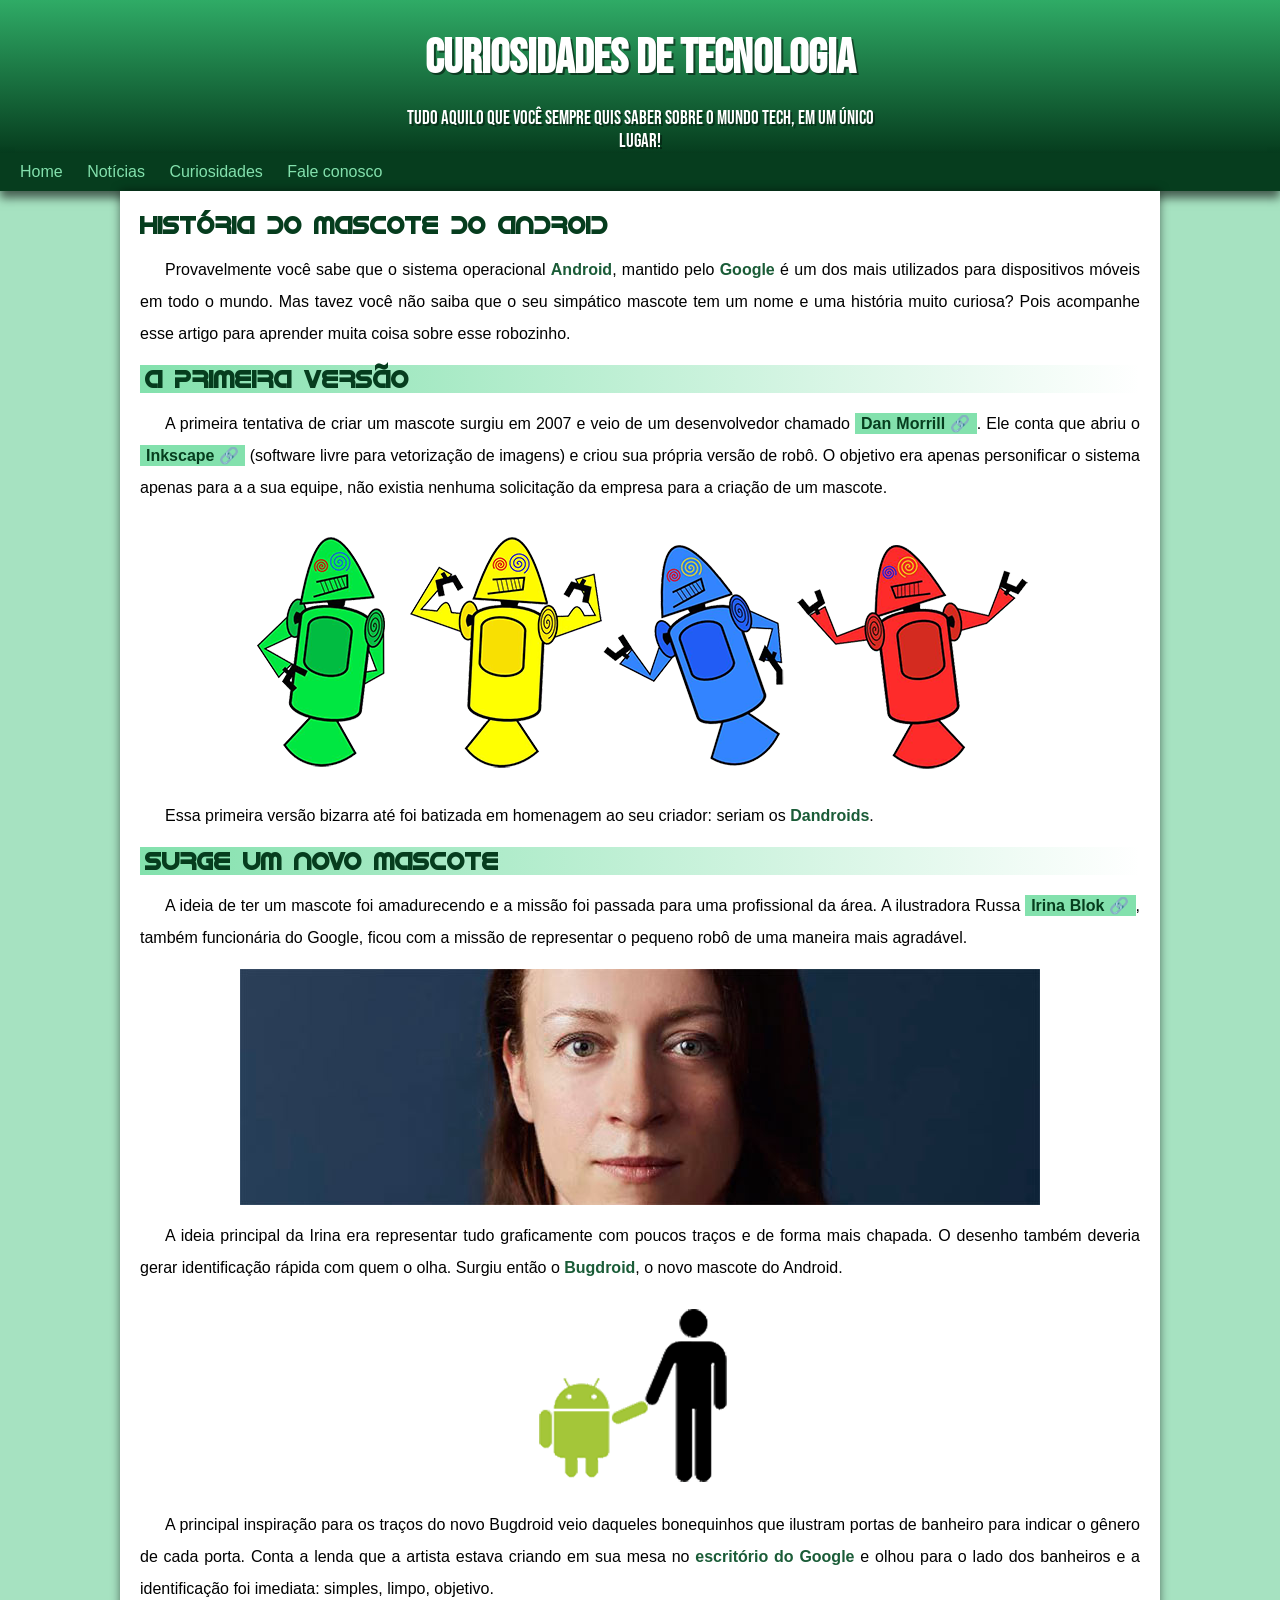
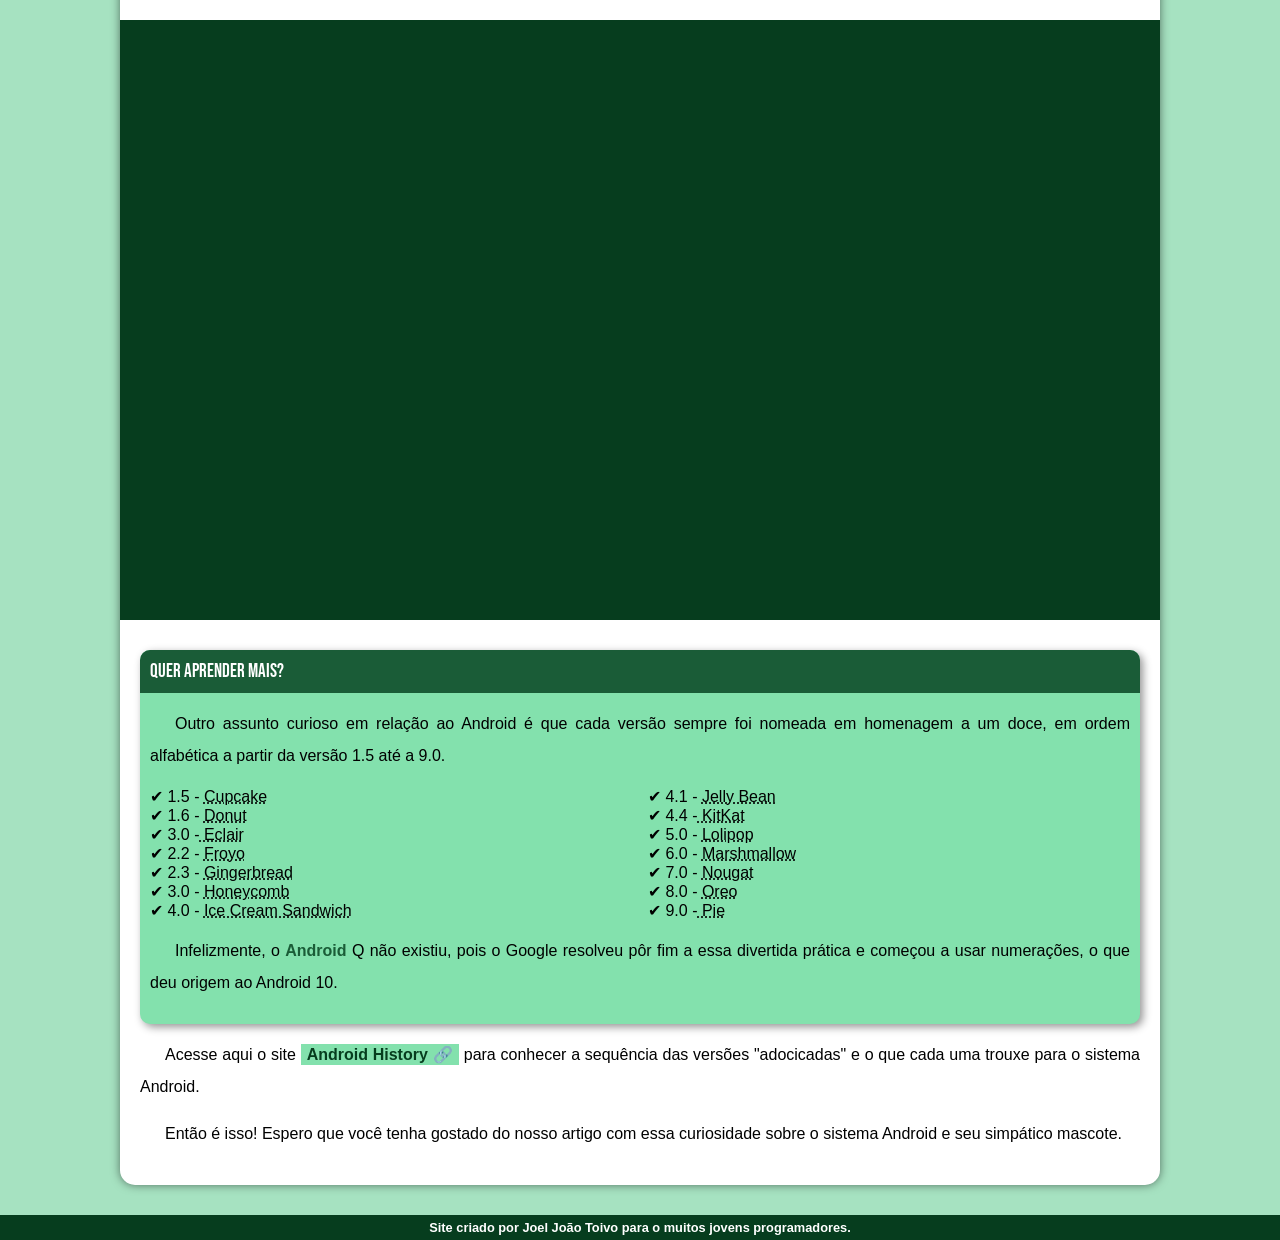
==== index.html @ dea052c4 "Rename Projecto android.html to index.html" ====
<!DOCTYPE html>
<html lang="pt">
<head>
    <meta charset="UTF-8">
    <meta name="viewport" content="width=device-width, initial-scale=1.0">
    <title>Surgimento da mascote Android</title>
     <link rel="shortcut icon" href="imagens/favicon.ico" type="image/x-icon">
     <link rel="stylesheet" href="estilos/android.css">

        <link rel="preconnect" href="https://fonts.googleapis.com">
        <link rel="preconnect" href="https://fonts.gstatic.com" crossorigin>
        
        <link href="https://fonts.googleapis.com/css2?family=Bebas+Neue&display=swap" rel="stylesheet">
</head>
<body>
    <header>
        <h1>Curiosidades de Tecnologia</h1>
        <p>Tudo aquilo que você sempre quis saber sobre o mundo Tech, em um único lugar!</p>
    </header>
    <nav>
        <a href="#">Home</a>
        <a href="#">Notícias</a>
        <a href="#">Curiosidades</a>
        <a href="#">Fale conosco</a>
    </nav>

    <main>
        <article>
            <h1>História do Mascote do Android</h1>
        <p>
            Provavelmente você sabe que o sistema operacional <strong>Android</strong>, mantido pelo <strong>Google</strong> é um dos mais utilizados para dispositivos móveis em todo o mundo. Mas tavez você não saiba que o seu simpático mascote tem um nome e uma história muito curiosa? Pois acompanhe esse artigo para aprender muita coisa sobre esse robozinho.
       </p>

        <h2>A primeira versão</h2>

      

        <p>
            A primeira tentativa de criar um mascote surgiu em 2007 e veio de um desenvolvedor chamado <a href="https://androidcommunity.com/dan-morrill-shows-us-the-android-mascot-that-almost-was-20130103/" target="_blank" class="external">Dan Morrill</a>. Ele conta que abriu o <a href="  https://inkscape.org/" target="_blank" class="external">Inkscape</a> (software livre para vetorização de imagens) e criou sua própria versão de robô. O objetivo era apenas personificar o sistema apenas para a a sua equipe, não existia nenhuma solicitação da empresa para a criação de um mascote.</p>

          <picture>
            <source media="(max-width:670px )" srcset="imagens/dan-droids-pq.png">

            <img src="imagens/dan-droids.png" alt="primeiro mascote de android">
        </picture>

        <p>Essa primeira versão bizarra até foi batizada em homenagem ao seu criador: seriam os <strong>Dandroids</strong>.</p>

        <h2>Surge um novo mascote</h2>

        <p>A ideia de ter um mascote foi amadurecendo e a missão foi passada para uma profissional da área. A ilustradora Russa <a href="https://www.irinablok.com/android" target="_blank" class="external">Irina Blok</a>, também funcionária do Google, ficou com a missão de representar o pequeno robô de uma maneira mais agradável.</p>
        <picture>
            <source media="(max-width:670px )" srcset="imagens/irina-blok-pq.jpg">

                    <img src="imagens/irina-blok.jpg" alt="criadora do mascote android">
        </picture>

        <p>A ideia principal da Irina era representar tudo graficamente com poucos traços e de forma mais chapada. O desenho também deveria gerar identificação rápida com quem o olha. Surgiu então o <strong>Bugdroid</strong>, o novo mascote do Android.</p>

        <img src="imagens/bugdroid.png" id="media" alt="bag do android">

        <p>A principal inspiração para os traços do novo Bugdroid veio daqueles bonequinhos que ilustram portas de banheiro para indicar o gênero de cada porta. Conta a lenda que a artista estava criando em sua mesa no <strong>escritório do Google</strong> e olhou para o lado dos banheiros e a identificação foi imediata: simples, limpo, objetivo.</p>

        
        <div class="video">
            <iframe width="560" height="315" src="https://www.youtube.com/embed/l2UDgpLz20M?si=lxjDxp0FZe5an9zk" title="YouTube video player" frameborder="0" allow="accelerometer; autoplay; clipboard-write; encrypted-media; gyroscope; picture-in-picture; web-share" referrerpolicy="strict-origin-when-cross-origin" allowfullscreen></iframe>
        </div>

   <aside>
    
     <h3>Quer aprender mais?</h3>
    <p>Outro assunto curioso em relação ao Android é que cada versão sempre foi nomeada em homenagem a um doce, em ordem alfabética a partir da versão 1.5 até a 9.0.</p>
    <ul>
        
        <li>1.5 - <abbr title="Bolo de Copo">Cupcake</abbr></li>
        <li>1.6 - <abbr title="Resquinha">Donut</abbr></li>
        <li>3.0 -<abbr title="Bomba"> Eclair</abbr></li>
        <li>2.2 - <abbr title="Iogurte Congelado">Froyo</abbr></li>
        <li>2.3 - <abbr title="Biscoito de Gengibre">Gingerbread</abbr></li>
        <li>3.0 - <abbr title="Favo de Mel">Honeycomb</abbr></li>
         <li>4.0 - <abbr title="Sanduche de Survete">Ice Cream Sandwich
         </abbr></li>
        <li>4.1 - <abbr title="Jujuba">Jelly Bean</abbr></li>
        <li>4.4 -<abbr title="Kitkat"> KitKat</abbr></li>
        <li>5.0 - <abbr title="Pirulito">Lolipop</abbr></li>
        <li>6.0 - <abbr title="Marshmallow">Marshmallow</abbr></li>
        <li>7.0 - <abbr title="Torrono">Nougat</abbr></li>
        <li>8.0 - <abbr title="Oreo">Oreo</abbr></li>
        <li>9.0 -<abbr title="Torta"> Pie</abbr></li>
    </ul>
    <p>Infelizmente, o <strong>Android</strong> Q não existiu, pois o Google resolveu pôr fim a essa divertida prática e começou a usar numerações, o que deu origem ao Android 10.</p>
    </aside>

        <p>Acesse aqui o site <a href="https://www.android.com/intl/en_uk_history/" target="_blank" class="external">Android History</a> para conhecer a sequência das versões "adocicadas" e o que cada uma trouxe para o sistema Android.</p>
       

        <p>Então é isso! Espero que você tenha gostado do nosso artigo com essa curiosidade sobre o sistema Android e seu simpático mascote.</p>
        </article>
    </main>

    <footer>Site criado por <strong>Joel João Toivo</strong> para o muitos jovens programadores.</footer>
</body>
</html>
---- estilos/android.css ----
@charset "UTF-8";

@font-face {
    font-family:'android' ;
    src: url('../fontes/idroid.otf') format('opentype');
    font-weight: normal;
}
*{
    margin: 0px;
    padding: 0px;
}

:root{
    --core0:#c5ebd6;
    --core1:#83e1ad;
    --core2:#3ddc84;
    --core3:#2fab66;
    --core4:#1a5c37;
    --core5:#063d1e;

    --minha-fonte:arial,verdana,helvetica,sans-serif;
    --font-destaque:'bebas neue',cursive;
}
body{
    background-color:#a6e2c1;
    font-family: var(--minha-fonte);
}

header{
    color:white;
    background-image: linear-gradient(to bottom,var(--core3),var(--core5));
    font-family: "Bebas Neue", sans-serif;
    font-style: normal;
    font-weight: 100;
      min-height: 150px;
    text-align: center;
    
}

nav{
    background-color: var(--core5);
    padding: 10px;
    box-shadow: 0px 7px 9px #00000094;
   
}
nav >a{
    color: var(--core1);
    padding: 10px;
    text-decoration: none;
    font-weight: folder;
     border-radius: 5px;
     transition-duration: 0.5s;
     margin-bottom: 20px;
}

nav >a:hover{
    background-color: var(--core3);
    color: var(--core5);
    
   
}

main{
    min-width: 300px;
    max-width: 1000px;
    margin: auto;
    background-color: white;
    padding: 20px;
    box-shadow: 0px 0px 10px #00000080;
    margin-bottom: 30px;
    border-bottom-left-radius: 15px;
    border-bottom-right-radius: 15px;
}

main h1,h2{
    color: var(--core5);
    font-family: 'android';
}

footer{
    background-color: var(--core5);
    color: white;
    text-align: center;
    font-size: 0.8em;
    padding: 5px;
}

#media{
    max-width: 350px;
    display: block;
    margin: auto;
}

header >h1{
    padding-top: 30px;
    margin-bottom: 20px;
    font-size: 3em;
    text-shadow: 2px 2px 0px rgba(0, 0, 0, 0.479);

}

header>p{
    font-size: 1.2em;
    max-width:500px;
    margin: auto;
    text-shadow: 2px 2px 0px rgba(0, 0, 0, 0.397);

}

main p{
    margin: 15px 0px 15px 0px;
    text-align: justify;
    text-indent: 25px;
    line-height: 2em;
    font-size: 1em;
}

main strong{
    color: var(--core4);
    font-weight: bold;

}

main a{
    text-decoration: none;
    padding: 2px 6px;
    background-color: var(--core1);
    color: var(--core5);
    font-weight: bold;

}

main a:hover{
    text-decoration: underline;
    color: var(--core4);
}

main h2{
    background-image: linear-gradient(to right,var(--core1),transparent);
    text-indent: 5px;
}

img{
    margin: auto;
    display: block;
}

footer {
    color: white;
    font-weight: bold;
    text-decoration: none;
}

footer>strong:hover{
    text-decoration: underline;
    color: var(--core1);
}

aside{
    background-color: var(--core1);
    padding: 10px;
    border-radius: 10px;
    box-shadow: 3px 3px 8px rgba(0, 0, 0, 0.425);
}
aside>ul{
    list-style-type: '\2714\00A0';
    list-style-position: inside;
    columns: 2;
}
aside>h3{
    background-color: var(--core4);
    color: white;
    padding: 10px;
    margin: -10px -10px 0px -10px;
    border-radius: 10px 10px 0px 0px;
    font-family: var(--font-destaque);
    font-weight:normal ;
}

a.external::after{
    content: '\00A0\1F517';
}

div.video{
    background-color: var(--core5);
    position: relative;
    padding-bottom: 60%;
    margin: 0px -20px 30px -20px;
    
}

div.video>iframe{
    position: absolute;
    top: 5%;
    left: 5%;
    width:90% ;
    height:90% ;
}
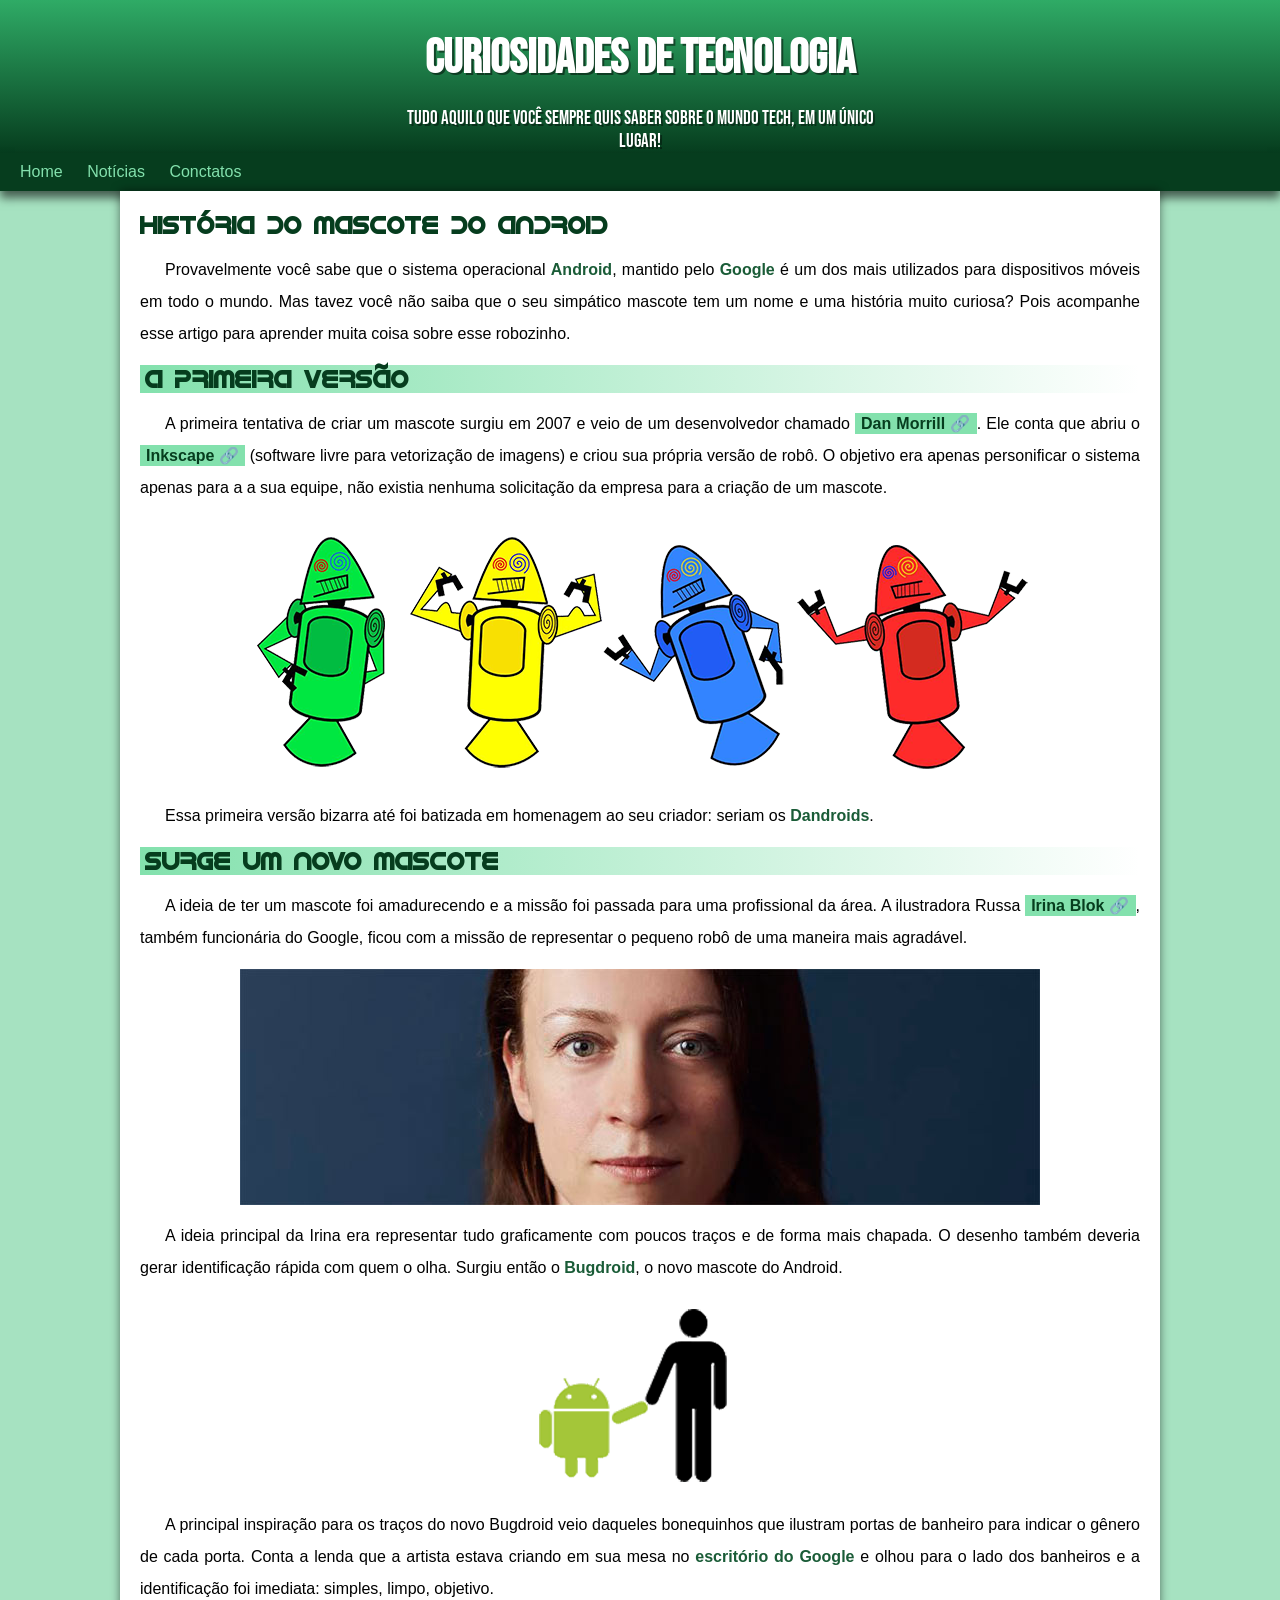
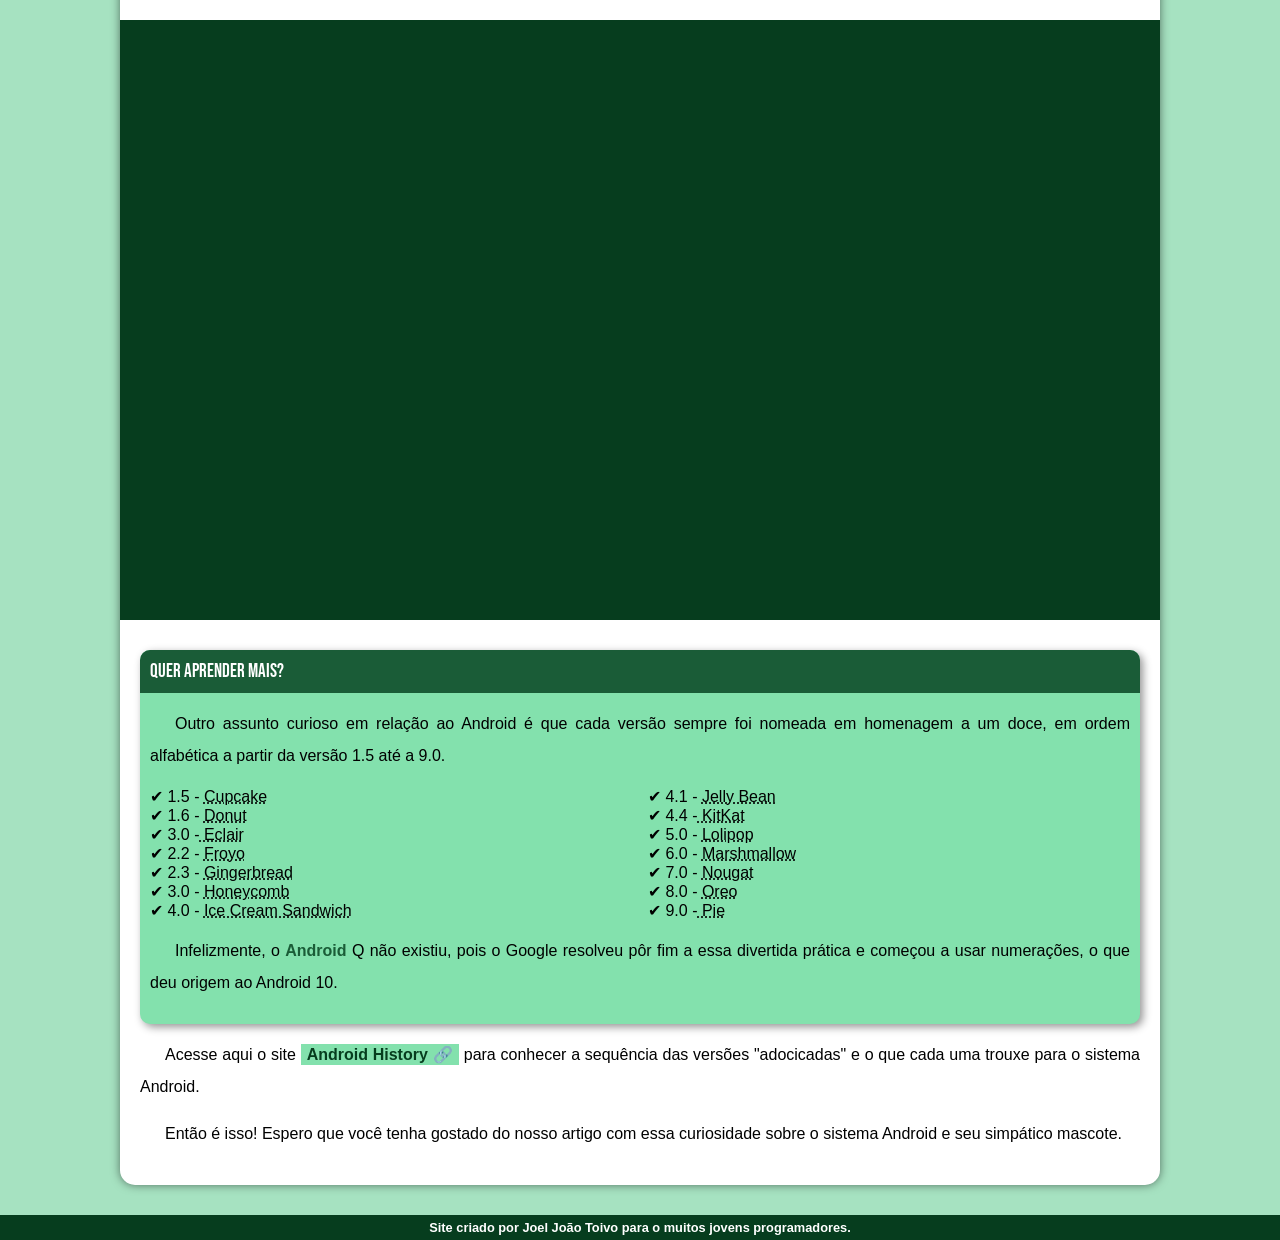
==== commit b81aaac6: "Merge branch 'main' of https://github.com/aangolafernandezz0909-source/Arquivos" ====
--- a/index.html
+++ b/index.html
@@ -20,8 +20,8 @@
     <nav>
         <a href="#">Home</a>
         <a href="#">Notícias</a>
-        <a href="#">Curiosidades</a>
-        <a href="#">Fale conosco</a>
+        <a href="#">Conctatos</a>
+        
     </nav>
 
     <main>
@@ -39,7 +39,7 @@
             A primeira tentativa de criar um mascote surgiu em 2007 e veio de um desenvolvedor chamado <a href="https://androidcommunity.com/dan-morrill-shows-us-the-android-mascot-that-almost-was-20130103/" target="_blank" class="external">Dan Morrill</a>. Ele conta que abriu o <a href="  https://inkscape.org/" target="_blank" class="external">Inkscape</a> (software livre para vetorização de imagens) e criou sua própria versão de robô. O objetivo era apenas personificar o sistema apenas para a a sua equipe, não existia nenhuma solicitação da empresa para a criação de um mascote.</p>
 
           <picture>
-            <source media="(max-width:670px )" srcset="imagens/dan-droids-pq.png">
+            <source media="(max-width:824px )" srcset="imagens/dan-droids-pq.png">
 
             <img src="imagens/dan-droids.png" alt="primeiro mascote de android">
         </picture>
@@ -50,7 +50,7 @@
 
         <p>A ideia de ter um mascote foi amadurecendo e a missão foi passada para uma profissional da área. A ilustradora Russa <a href="https://www.irinablok.com/android" target="_blank" class="external">Irina Blok</a>, também funcionária do Google, ficou com a missão de representar o pequeno robô de uma maneira mais agradável.</p>
         <picture>
-            <source media="(max-width:670px )" srcset="imagens/irina-blok-pq.jpg">
+            <source media="(max-width:824px )" srcset="imagens/irina-blok-pq.jpg">
 
                     <img src="imagens/irina-blok.jpg" alt="criadora do mascote android">
         </picture>
